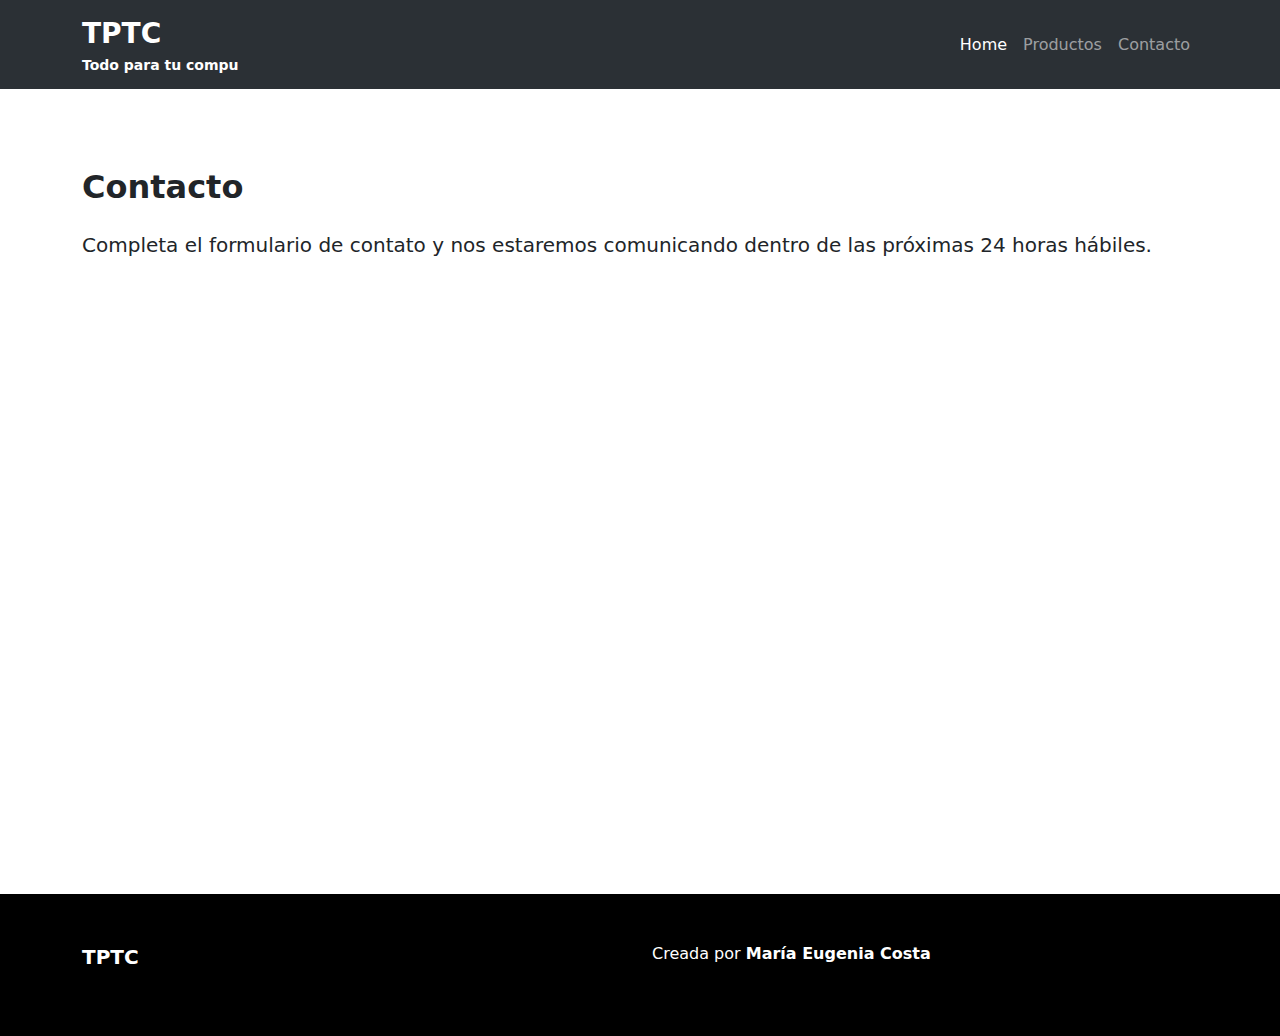
==== contact.html @ 705e0cae "feat: agrego pagina de contacto" ====
<!DOCTYPE html>
<html lang="en">
  <head>
    <meta charset="UTF-8" />
    <meta name="viewport" content="width=device-width, initial-scale=1.0" />
    <title>TPTC | Contacto</title>
    <!-- Bootstrap -->
    <link
      href="https://cdn.jsdelivr.net/npm/bootstrap@5.3.3/dist/css/bootstrap.min.css"
      rel="stylesheet"
      integrity="sha384-QWTKZyjpPEjISv5WaRU9OFeRpok6YctnYmDr5pNlyT2bRjXh0JMhjY6hW+ALEwIH"
      crossorigin="anonymous"
    />
    <!-- Custom CSS -->
    <link rel="stylesheet" href="./css/styles.css" />
    <link rel="stylesheet" href="./css/contact.css" />
    <link
      rel="shortcut icon"
      href="https://img.icons8.com/stickers/32/my-computer.png"
      type="image/x-icon"
    />
    <meta
      name="description"
      content="Todo para tu compu, empresa especializada en tecnología, donde encontrarás todo para tu computadora. Envianos tu consulta por el formulario."
    />
    <link
      rel="apple-touch-icon"
      href="https://img.icons8.com/stickers/32/my-computer.png"
    />
    <meta name="theme-color" content="#000000" />
    <meta name="twitter:card" content="summary" />
    <meta property="og:type" content="website" />
    <meta property="og:title" name="twitter:title" content="TPTC" />
    <meta
      property="og:description"
      name="twitter:description"
      content="Todo
    para tu compu, empresa especializada en tecnología, donde encontrarás todo
    para tu computadora. Envianos tu consulta por el formulario."
    />
    <meta
      property="og:image"
      name="twitter:image"
      content="https://img.icons8.com/stickers/32/my-computer.png"
    />
    <meta
      property="og:url"
      name="twitter:url"
      content="eugenia1984.github.io/todo-para-tu-compu/contact.html"
    />
  </head>
  <body>
    <header>
      <nav
        class="navbar fixed-top navbar-expand-lg bg-body-tertiary"
        data-bs-theme="dark"
      >
        <div class="container">
          <a class="navbar-brand" href="index.html"
            ><span class="fs-3 fw-bold">TPTC</span
            ><span id="logo-name">Todo para tu compu</span></a
          >
          <button
            class="navbar-toggler"
            type="button"
            data-bs-toggle="collapse"
            data-bs-target="#navbarNav"
            aria-controls="navbarNav"
            aria-expanded="false"
            aria-label="Toggle navigation"
          >
            <span class="navbar-toggler-icon"></span>
          </button>
          <div class="collapse navbar-collapse" id="navbarNav">
            <ul class="navbar-nav">
              <li class="nav-item">
                <a class="nav-link active" aria-current="page" href="index.html"
                  >Home</a
                >
              </li>
              <li class="nav-item">
                <a class="nav-link" href="products.html">Productos</a>
              </li>
              <li class="nav-item">
                <a class="nav-link" href="contact.html">Contacto</a>
              </li>
            </ul>
          </div>
        </div>
      </nav>
    </header>
    <main class="container">
      <section id="contact-us" class="my-5">
        <h2 class="fs-2 fw-bold pb-3">Contacto</h2>
        <p class="fs-5">
          Completa el formulario de contato y nos estaremos comunicando dentro de las próximas 24 horas hábiles.
        </p>
      </section>
      <section id="contact-form" class="my-5">
      </section>
    </main>
    <footer class="py-5 px-2 mt-5 bg-black text-white">
      <section class="container">
        <div class="row">
          <div class="col-sm-12 col-lg-6">
            <p class="text-white">
              <a
                href="index.html"
                class="text-decoration-none fw-bold fs-5 text-white"
                >TPTC</a
              >
            </p>
          </div>
          <div class="col-sm-12 col-lg-6">
            <p class="text-white">
              Creada por
              <a
                href="https://github.com/eugenia1984"
                target="_blank"
                class="text-decoration-none fw-bold text-white"
                >María Eugenia Costa</a
              >
            </p>
          </div>
        </div>
      </section>
    </footer>
    <!-- JS Bootstrap -->
    <script
      src="https://cdn.jsdelivr.net/npm/bootstrap@5.3.3/dist/js/bootstrap.bundle.min.js"
      integrity="sha384-YvpcrYf0tY3lHB60NNkmXc5s9fDVZLESaAA55NDzOxhy9GkcIdslK1eN7N6jIeHz"
      crossorigin="anonymous"
    ></script>
    <!-- Custom JS -->
    <script src="./js/contact.js" defer></script>
  </body>
</html>
---- css/styles.css ----
/* Reset */
html, *::before, *::after {
  margin: 0;
  padding: 0;
  box-sizing: border-box;
}

/* Header - Navbar */
#navbarNav {
  text-align: center;
  justify-content: flex-end;
}

#logo-name {
  display: none;
}

@media screen and (min-width: 992px) {
  #logo-name {
    display: flex;
    font-weight: 800;  
    font-size: 14px;
  }
}

/* Main */
main {
  min-height: 94vh;
  padding-top: 140px;
}

@media screen and (min-width: 992px) {
  main {
    padding-top: 120px;
  }
}
/* Footer */
footer {
  text-align: center;
}

@media screen and (min-width: 992px) {
  footer {
    text-align: left;
  }
}
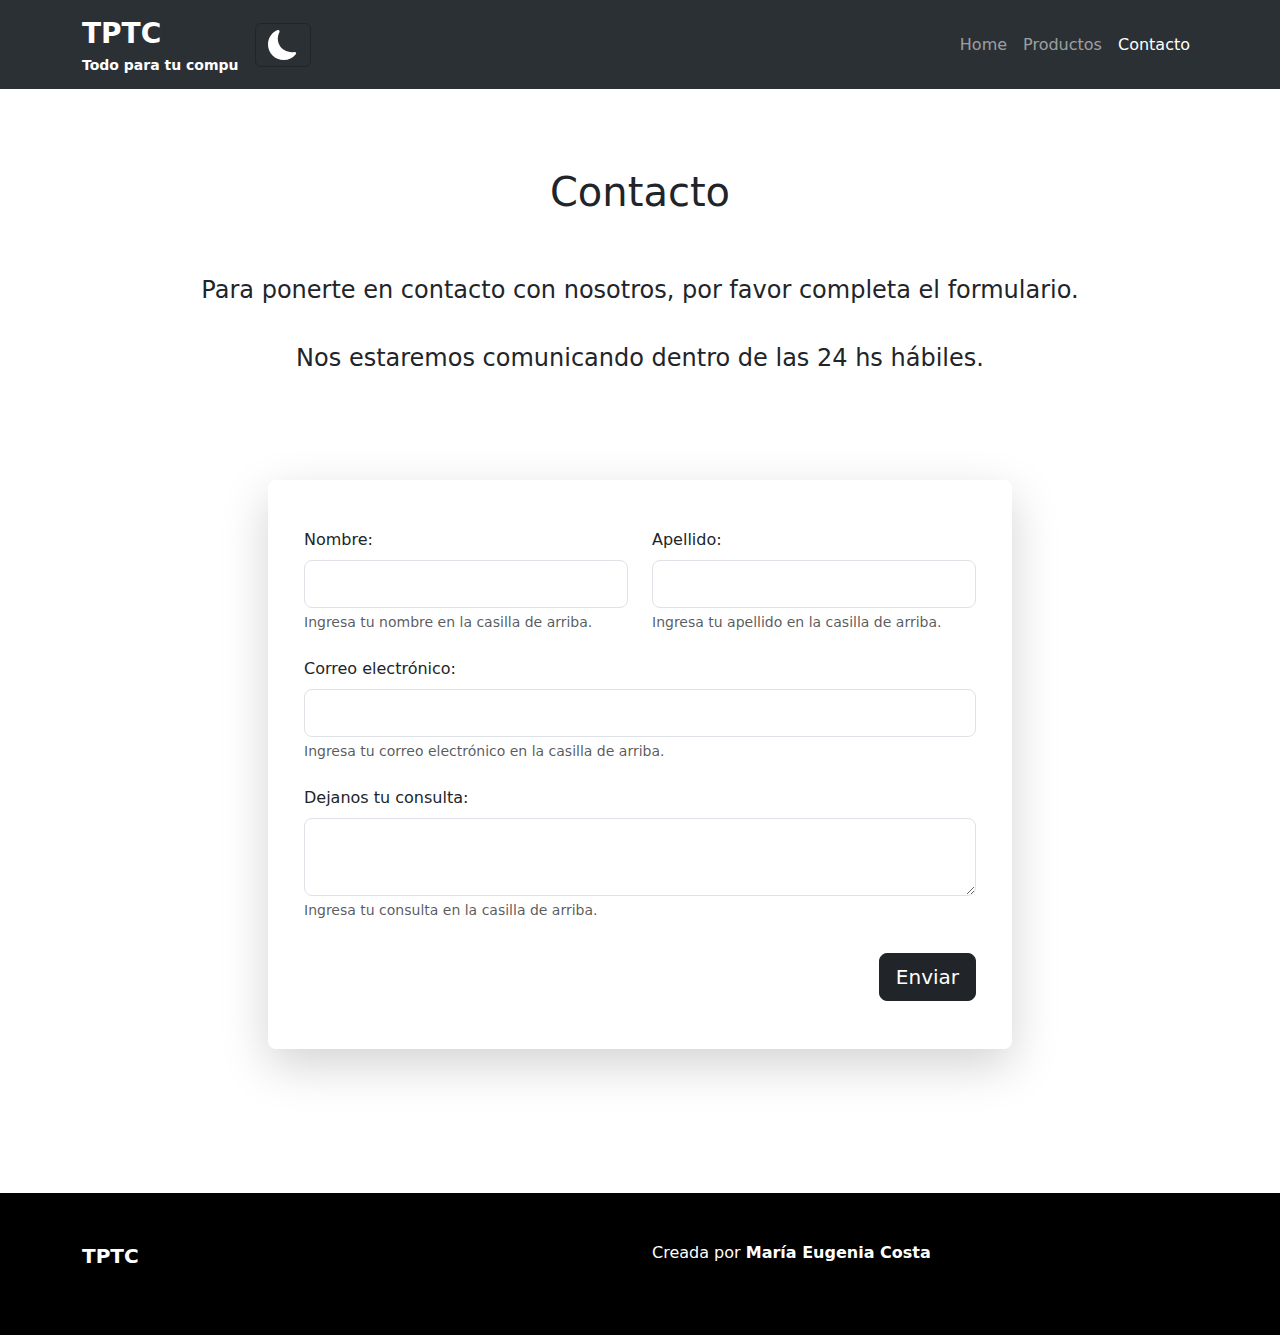
==== commit 61918f26: "feat: agrego modo claro/oscuro y el formulario" ====
--- a/contact.html
+++ b/contact.html
@@ -60,6 +60,20 @@
             ><span class="fs-3 fw-bold">TPTC</span
             ><span id="logo-name">Todo para tu compu</span></a
           >
+          <div>
+            <button
+              type="button"
+              id="theme"
+              class="btn btn-outline-dark text-white"
+            >
+              <img
+                src="./assets/svg/luna.svg"
+                width="30"
+                height="30"
+                id="light-dark-theme-button"
+              />
+            </button>
+          </div>
           <button
             class="navbar-toggler"
             type="button"
@@ -74,7 +88,7 @@
           <div class="collapse navbar-collapse" id="navbarNav">
             <ul class="navbar-nav">
               <li class="nav-item">
-                <a class="nav-link active" aria-current="page" href="index.html"
+                <a class="nav-link" aria-current="page" href="index.html"
                   >Home</a
                 >
               </li>
@@ -82,7 +96,7 @@
                 <a class="nav-link" href="products.html">Productos</a>
               </li>
               <li class="nav-item">
-                <a class="nav-link" href="contact.html">Contacto</a>
+                <a class="nav-link active" href="contact.html">Contacto</a>
               </li>
             </ul>
           </div>
@@ -90,13 +104,140 @@
       </nav>
     </header>
     <main class="container">
-      <section id="contact-us" class="my-5">
-        <h2 class="fs-2 fw-bold pb-3">Contacto</h2>
-        <p class="fs-5">
-          Completa el formulario de contato y nos estaremos comunicando dentro de las próximas 24 horas hábiles.
+      <section class="container py-5 px-2">
+        <h1 class="text-center fs-1">Contacto</h1>
+      </section>
+      <section id="introduction" class="container pb-4">
+        <p class="pb-3 text-center fs-4">
+          Para ponerte en contacto con nosotros, por favor completa el
+          formulario.
         </p>
-      </section>
-      <section id="contact-form" class="my-5">
+        <p class="pb-3 text-center fs-4">
+          Nos estaremos comunicando dentro de las 24 hs hábiles.
+        </p>
+      </section>
+      <section id="contact-form" class="container">
+        <section class="row">
+          <div id="liveAlertPlaceholder"></div>
+        </section>
+        <section class="row">
+          <div class="col col-lg-8 mx-auto my-5">
+            <form
+              class="row bg-dark py-5 px-4 needs-validation rounded-3 shadow-lg p-3 mb-5 bg-body rounded"
+              style="--bs-bg-opacity: 0.2"
+              novalidate
+            >
+              <div class="col-12 col-md-6 mb-4">
+                <label for="inputFirstName" class="form-label">Nombre:</label>
+                <input
+                  type="text"
+                  class="form-control form-control-lg"
+                  id="inputFirstName"
+                  aria-describedby="firstNameHelp"
+                  required
+                  minlength="3"
+                  maxlength="50"
+                  pattern="^[A-Za-zÁÉÍÓÚáéíóúÑñ]+$"
+                  title="Solo se permiten letras, incluyendo letras con acentos y la letra Ñ"
+                />
+                <div id="firstNameHelp" class="form-text">
+                  Ingresa tu nombre en la casilla de arriba.
+                </div>
+                <div class="invalid-feedback">
+                  <img
+                    width="18"
+                    height="18"
+                    src="https://img.icons8.com/color/18/error--v1.png"
+                    alt="error icon"
+                  />
+                  Mínimo 3 caracteres y máximo 50.
+                </div>
+              </div>
+              <div class="col-12 col-md-6 mb-4">
+                <label for="inputLastName" class="form-label">Apellido:</label>
+                <input
+                  type="text"
+                  class="form-control form-control-lg"
+                  id="inputLastName"
+                  aria-describedby="lastNameHelp"
+                  required
+                  minlength="3"
+                  maxlength="50"
+                  pattern="^[A-Za-zÁÉÍÓÚáéíóúÑñ]+$"
+                  title="Solo se permiten letras, incluyendo letras con acentos y la letra Ñ"
+                />
+                <div id="lastNameHelp" class="form-text">
+                  Ingresa tu apellido en la casilla de arriba.
+                </div>
+                <div class="invalid-feedback">
+                  <img
+                    width="18"
+                    height="18"
+                    src="https://img.icons8.com/color/18/error--v1.png"
+                    alt="error icon"
+                  />
+                  Mínimo 3 caracteres y máximo 50.
+                </div>
+              </div>
+              <div class="mb-4">
+                <label for="inputEmail" class="form-label"
+                  >Correo electrónico:</label
+                >
+                <input
+                  type="email"
+                  class="form-control form-control-lg"
+                  id="inputEmail"
+                  aria-describedby="emailHelp"
+                  required
+                  pattern="^[a-zA-Z0-9._%+-]+@[a-zA-Z0-9.-]+\.[a-zA-Z]{2,4}$"
+                  title="Ingresa un correo válido, que tenga '@' y '.'"
+                />
+                <div id="emailHelp" class="form-text">
+                  Ingresa tu correo electrónico en la casilla de arriba.
+                </div>
+                <div class="invalid-feedback">
+                  <img
+                    width="18"
+                    height="18"
+                    src="https://img.icons8.com/color/18/error--v1.png"
+                    alt="error icon"
+                  />
+                  Ingresa un correo válido, que tenga "@".
+                </div>
+              </div>
+              <div class="col-12 mb-4">
+                <label for="inputBirthDate" class="form-label"
+                  >Dejanos tu consulta:</label
+                >
+                <textarea
+                  class="form-control form-control-lg"
+                  id="textareaContact"
+                  aria-describedby="contactHelp"
+                  required
+                  minlength="3"
+                  maxlength="250"
+                ></textarea>
+                <div id="contactHelp" class="form-text">
+                  Ingresa tu consulta en la casilla de arriba.
+                </div>
+                <div class="invalid-feedback">
+                  <img
+                    width="18"
+                    height="18"
+                    src="https://img.icons8.com/color/18/error--v1.png"
+                    alt="error icon"
+                  />
+                  La consulta es obligatoria. Mínimo 3 caracteres y máximo 250.
+                </div>
+              </div>
+              <div class="d-grid gap-2 d-md-flex justify-content-md-end mt-2">
+                <button type="submit" class="btn btn-dark btn-lg">
+                  Enviar
+                </button>
+              </div>
+            </form>
+          </div>
+        </section>
       </section>
     </main>
     <footer class="py-5 px-2 mt-5 bg-black text-white">
@@ -132,6 +273,7 @@
       crossorigin="anonymous"
     ></script>
     <!-- Custom JS -->
+    <script src="./js/theme.js" defer></script>
     <script src="./js/contact.js" defer></script>
   </body>
 </html>
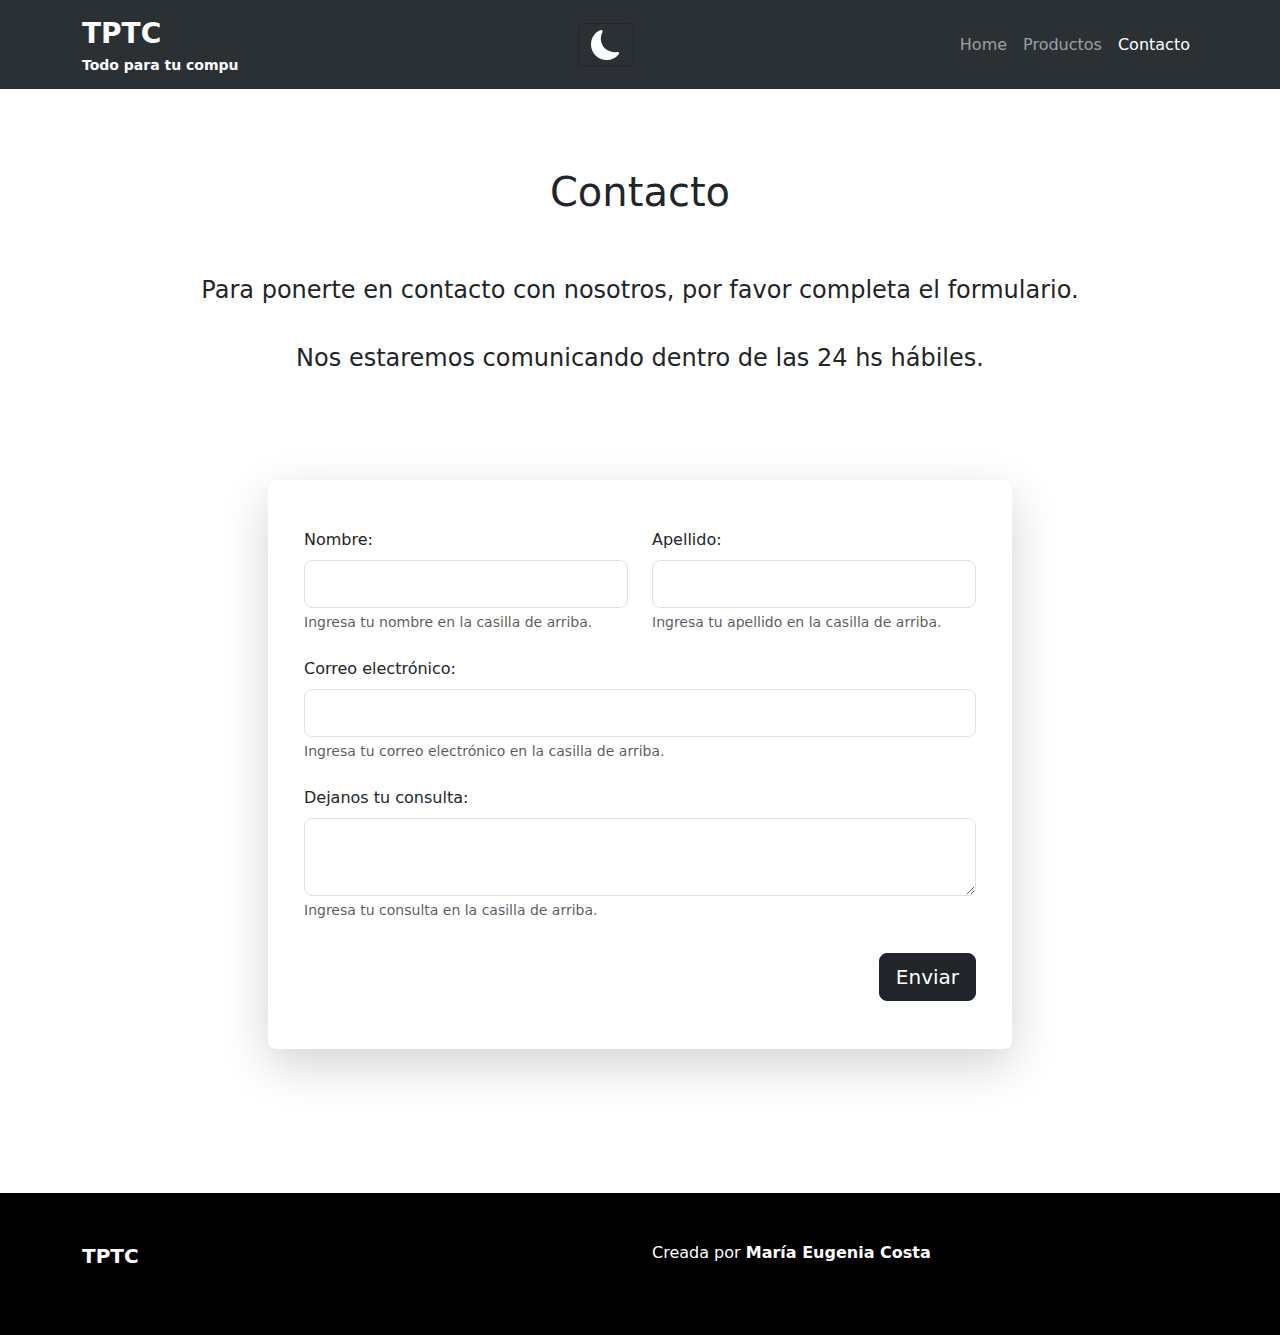
==== commit 396dbea0: "feat: agrego el modo claro oscuro en todas las paginas" ====
--- a/contact.html
+++ b/contact.html
@@ -60,6 +60,17 @@
             ><span class="fs-3 fw-bold">TPTC</span
             ><span id="logo-name">Todo para tu compu</span></a
           >
+          <button
+            class="navbar-toggler"
+            type="button"
+            data-bs-toggle="collapse"
+            data-bs-target="#navbarNav"
+            aria-controls="navbarNav"
+            aria-expanded="false"
+            aria-label="Toggle navigation"
+          >
+            <span class="navbar-toggler-icon"></span>
+          </button>
           <div>
             <button
               type="button"
@@ -74,17 +85,6 @@
               />
             </button>
           </div>
-          <button
-            class="navbar-toggler"
-            type="button"
-            data-bs-toggle="collapse"
-            data-bs-target="#navbarNav"
-            aria-controls="navbarNav"
-            aria-expanded="false"
-            aria-label="Toggle navigation"
-          >
-            <span class="navbar-toggler-icon"></span>
-          </button>
           <div class="collapse navbar-collapse" id="navbarNav">
             <ul class="navbar-nav">
               <li class="nav-item">
--- a/css/styles.css
+++ b/css/styles.css
@@ -9,6 +9,12 @@
 #navbarNav {
   text-align: center;
   justify-content: flex-end;
+}
+
+@media screen and (min-width: 992px) {
+  #navbarNav {
+    max-width: 240px;
+  }
 }
 
 #logo-name {
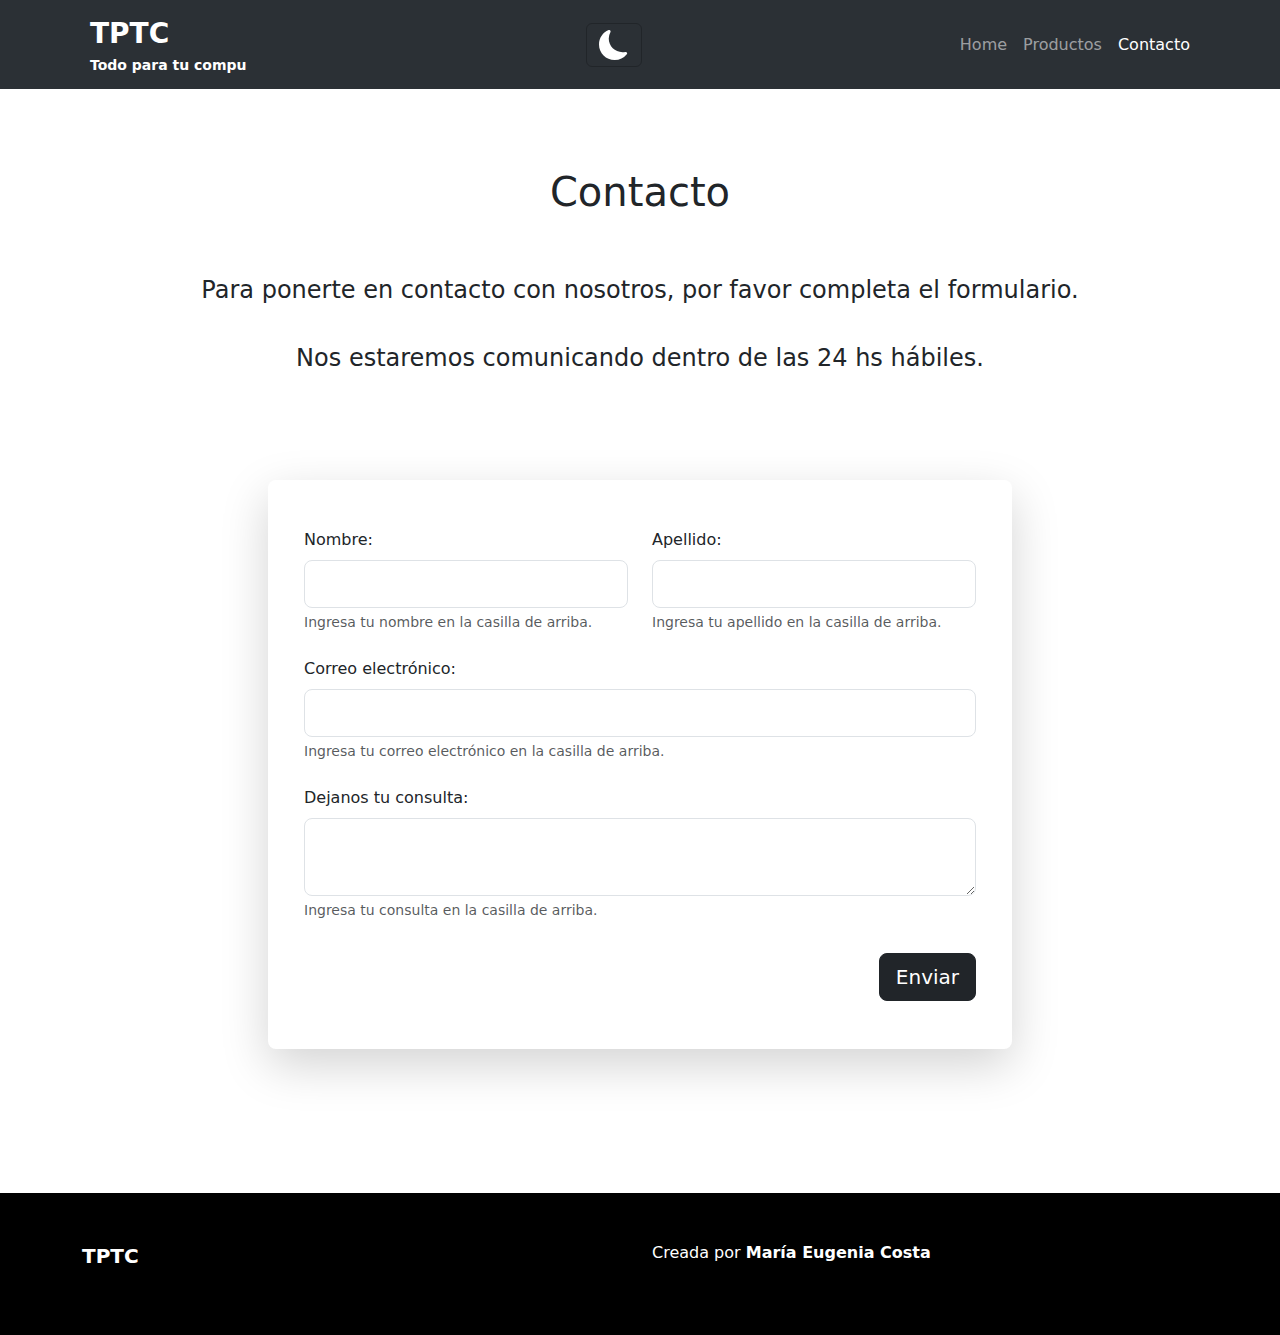
==== commit 287dd742: "feat: cambio las promociones de la home a un box" ====
--- a/contact.html
+++ b/contact.html
@@ -56,7 +56,7 @@
         data-bs-theme="dark"
       >
         <div class="container">
-          <a class="navbar-brand" href="index.html"
+          <a class="navbar-brand px-2" href="index.html"
             ><span class="fs-3 fw-bold">TPTC</span
             ><span id="logo-name">Todo para tu compu</span></a
           >
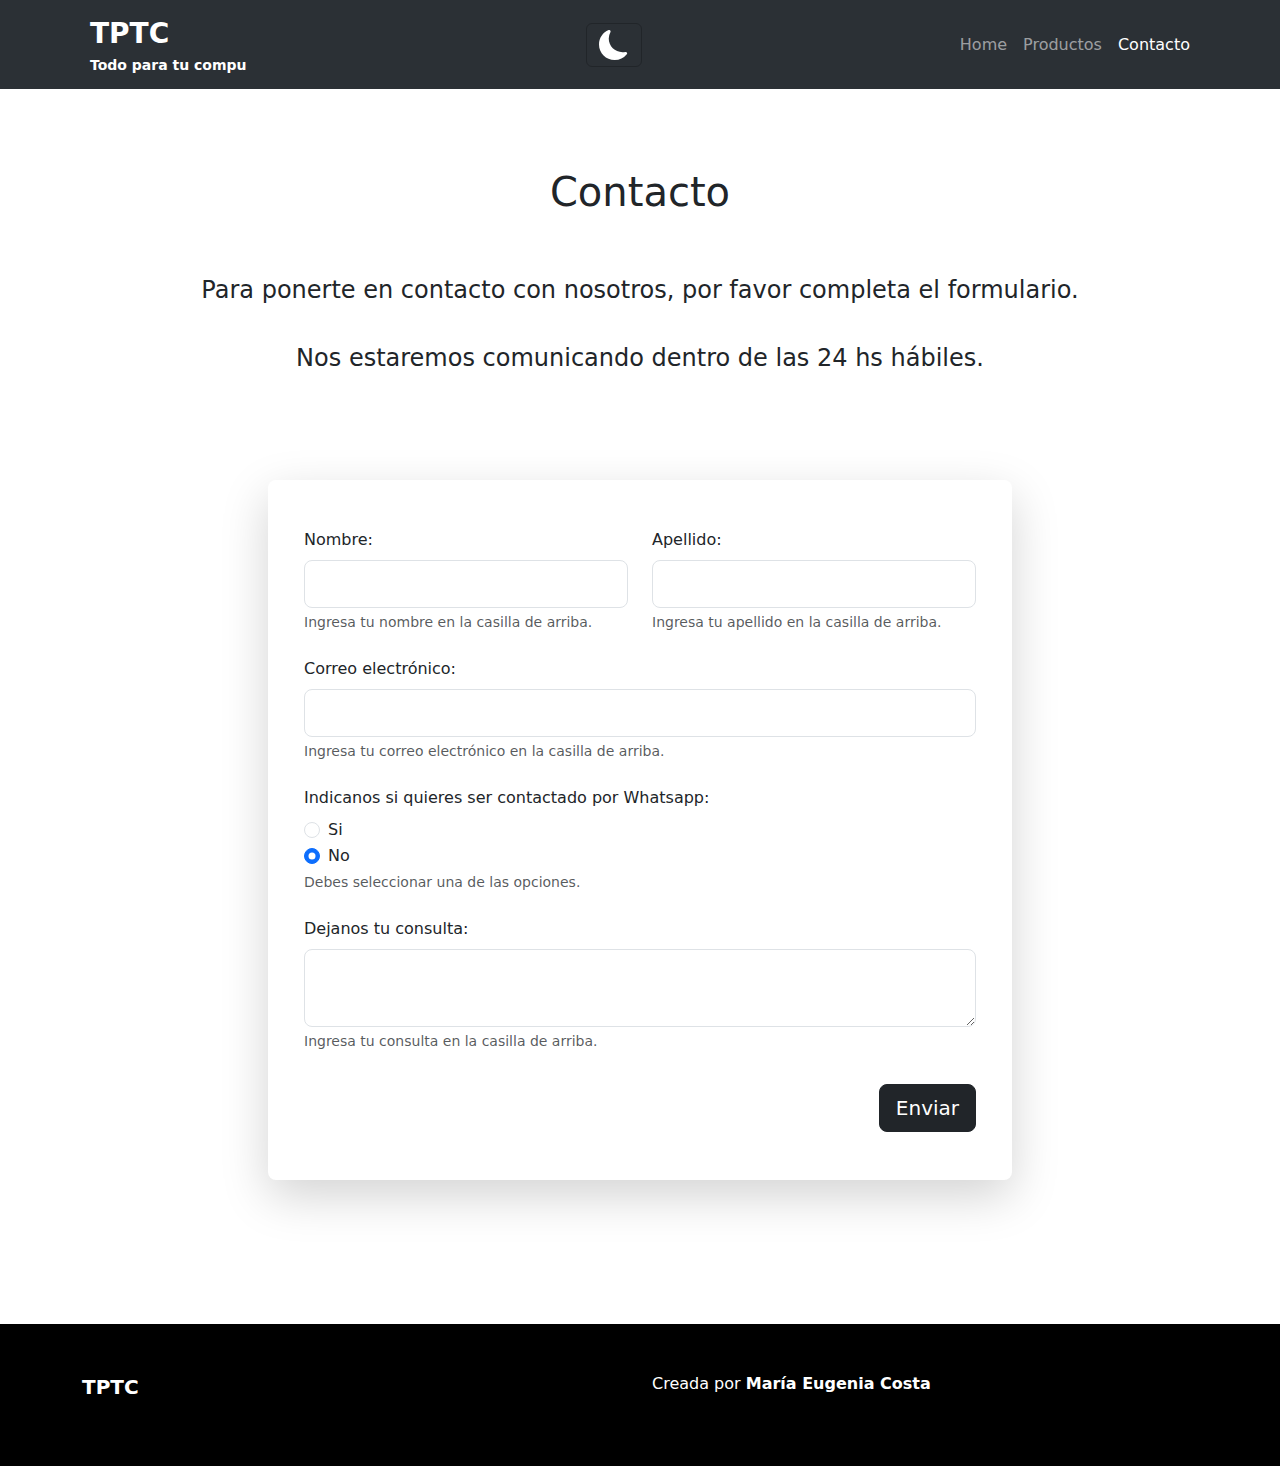
==== commit 5a074402: "feat: agrego al opcion de los radio buttons" ====
--- a/contact.html
+++ b/contact.html
@@ -13,7 +13,6 @@
     />
     <!-- Custom CSS -->
     <link rel="stylesheet" href="./css/styles.css" />
-    <link rel="stylesheet" href="./css/contact.css" />
     <link
       rel="shortcut icon"
       href="https://img.icons8.com/stickers/32/my-computer.png"
@@ -118,9 +117,6 @@
       </section>
       <section id="contact-form" class="container">
         <section class="row">
-          <div id="liveAlertPlaceholder"></div>
-        </section>
-        <section class="row">
           <div class="col col-lg-8 mx-auto my-5">
             <form
               class="row bg-dark py-5 px-4 needs-validation rounded-3 shadow-lg p-3 mb-5 bg-body rounded"
@@ -205,8 +201,79 @@
                   Ingresa un correo válido, que tenga "@".
                 </div>
               </div>
+              <div class="mb-4">
+                <label for="inputEmail" class="form-label"
+                  >Indicanos si quieres ser contactado por Whatsapp:</label
+                >
+                <div class="form-check">
+                  <input
+                    class="form-check-input"
+                    type="radio"
+                    name="contactByWhatsapp"
+                    id="contactByWhatsapp1"
+                    value="si"
+                  />
+                  <label class="form-check-label" for="contactByWhatsapp1">
+                    Si
+                  </label>
+                </div>
+                <div class="form-check">
+                  <input
+                    class="form-check-input"
+                    type="radio"
+                    name="contactByWhatsapp"
+                    id="contactByWhatsapp2"
+                    value="no"
+                    checked
+                  />
+                  <label class="form-check-label" for="contactByWhatsapp2">
+                    No
+                  </label>
+                </div>
+                <div id="contactHelp" class="form-text">
+                  Debes seleccionar una de las opciones.
+                </div>
+                <div class="invalid-feedback">
+                  <img
+                    width="18"
+                    height="18"
+                    src="https://img.icons8.com/color/18/error--v1.png"
+                    alt="error icon"
+                  />
+                  Debes seleccionar una de las opciones.
+                </div>
+              </div>
+              <div
+                class="col-12 mb-4"
+                id="mobileNumberContainer"
+                style="display: none"
+              >
+                <label for="inputMobileNumber" class="form-label"
+                  >Número de celular:</label
+                >
+                <input
+                  type="tel"
+                  class="form-control form-control-lg"
+                  id="inputMobileNumber"
+                  aria-describedby="mobileNumberHelp"
+                  pattern="[0-9]{8,11}"
+                  title="Debe contener entre 8 a 11 números"
+                />
+                <div id="mobileNumberHelp" class="form-text">
+                  Ingresa tu número de celular en la casilla de arriba (entre 8 a 11 números).
+                </div>
+                <div class="invalid-feedback">
+                  <img
+                    width="18"
+                    height="18"
+                    src="https://img.icons8.com/color/18/error--v1.png"
+                    alt="error icon"
+                  />
+                  Entre 8 a 11 números.
+                </div>
+              </div>
               <div class="col-12 mb-4">
-                <label for="inputBirthDate" class="form-label"
+                <label for="textareaContact" class="form-label"
                   >Dejanos tu consulta:</label
                 >
                 <textarea
@@ -237,6 +304,9 @@
               </div>
             </form>
           </div>
+        </section>
+        <section class="row">
+          <div id="liveAlertPlaceholder"></div>
         </section>
       </section>
     </main>
